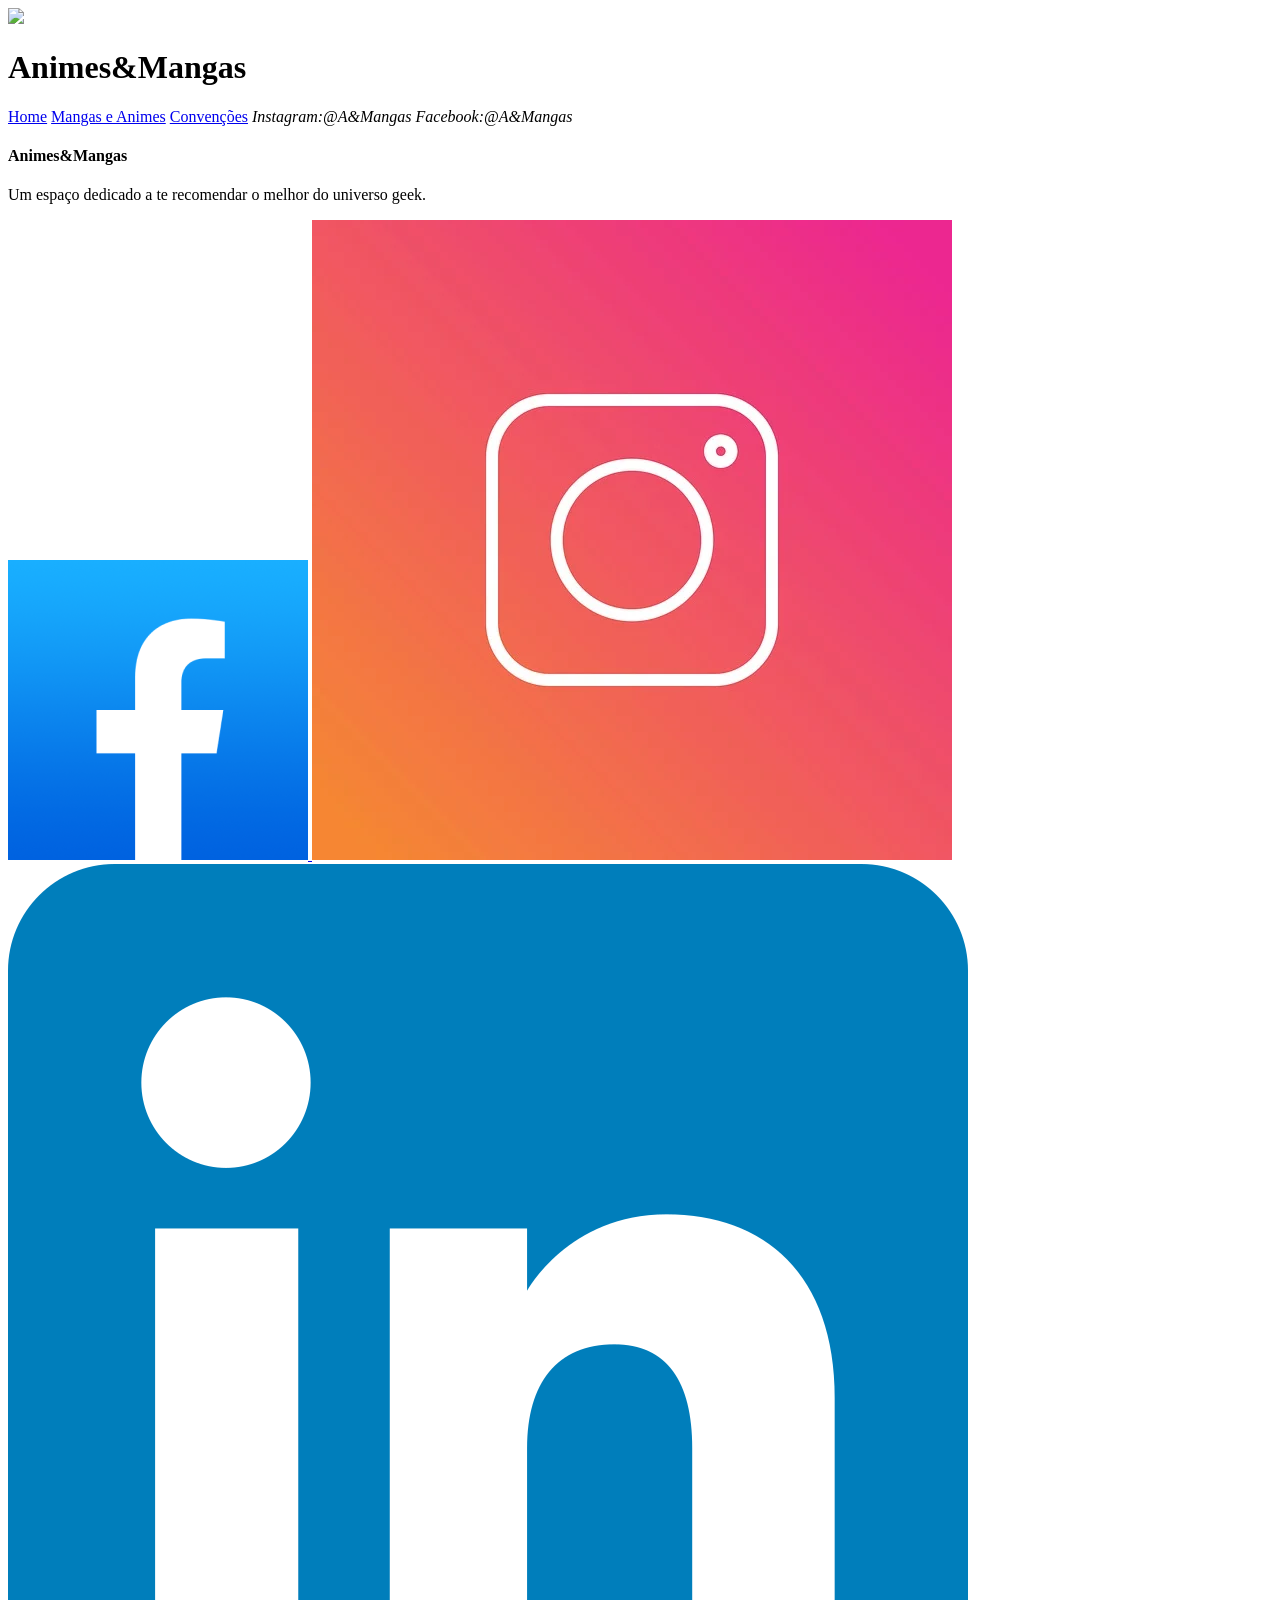
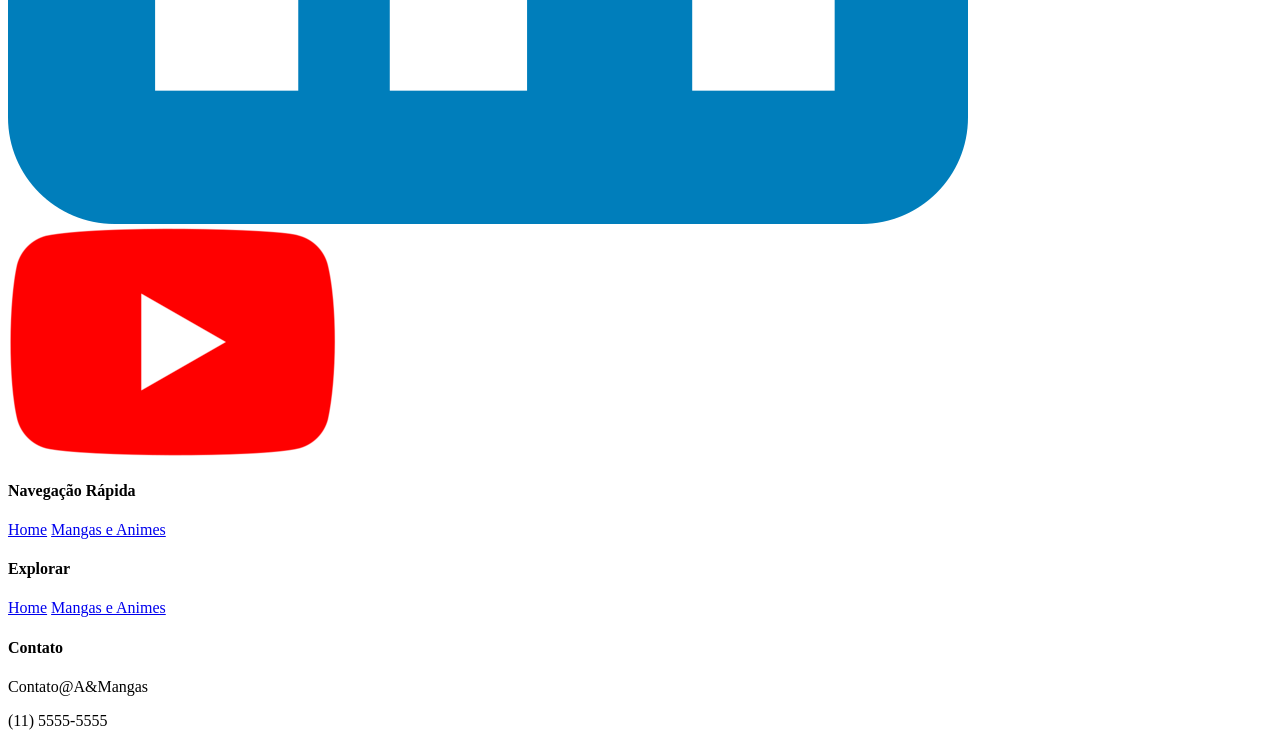
==== conv.html @ 4c9ed5b7 "Inicio Alterações  nos htmls, css e js do html ma" ====
<!DOCTYPE html>
<html lang="en">
<head>
    <meta charset="UTF-8">
    <meta name="viewport" content="width=device-width, initial-scale=1.0">
    <title>Aimes&Mangas</title>
</head>
<body>
     <header>
        <img src="log.png">
        <h1>Animes&Mangas</h1>

        <a href="index.html">Home</a>
        <a href="ma.html">Mangas e Animes</a>
        <a href="conv.html">Convenções</a>
        <i>Instagram:@A&Mangas</i>
        <i>Facebook:@A&Mangas</i>
    </header>

     <footer>

    <div class="footer-container">


        <!-- LOGO / DESCRIÇÃO -->

        <div class="footer-coluna">

            <h4>Animes&Mangas</h4>

            <p>
                Um espaço dedicado a te recomendar o melhor do universo geek.
            </p>


            <!-- REDES SOCIAIS -->

            <div class="redes">

                <a href="#">
                    <img src="face.png" alt="Facebook">
                </a>

                <a href="#">
                    <img src="insta.png" alt="Instagram">
                </a>

                <a href="#">
                    <img src="link.png" alt="Linkedin">
                </a>

                <a href="#">
                    <img src="you.png" alt="Youtube">
                </a>

            </div>

        </div>


        <!-- NAVEGAÇÃO -->

        <div class="footer-coluna">

            <h4>Navegação Rápida</h4>

            <a href="index.html">Home</a>

            <a href="ma.html">Mangas e Animes</a>


        </div>


        <!-- EXPLORAR -->

        <div class="footer-coluna">

            <h4>Explorar</h4>

            <a href="index.html">Home</a>


             <a href="ma.html">Mangas e Animes</a>



            
        </div>


        <!-- CONTATO -->

        <div class="footer-coluna">

            <h4>Contato</h4>

            <p>Contato@A&Mangas</p>

            <p>(11) 5555-5555</p>

        </div>

    </div>
</footer>
</body>
</html>
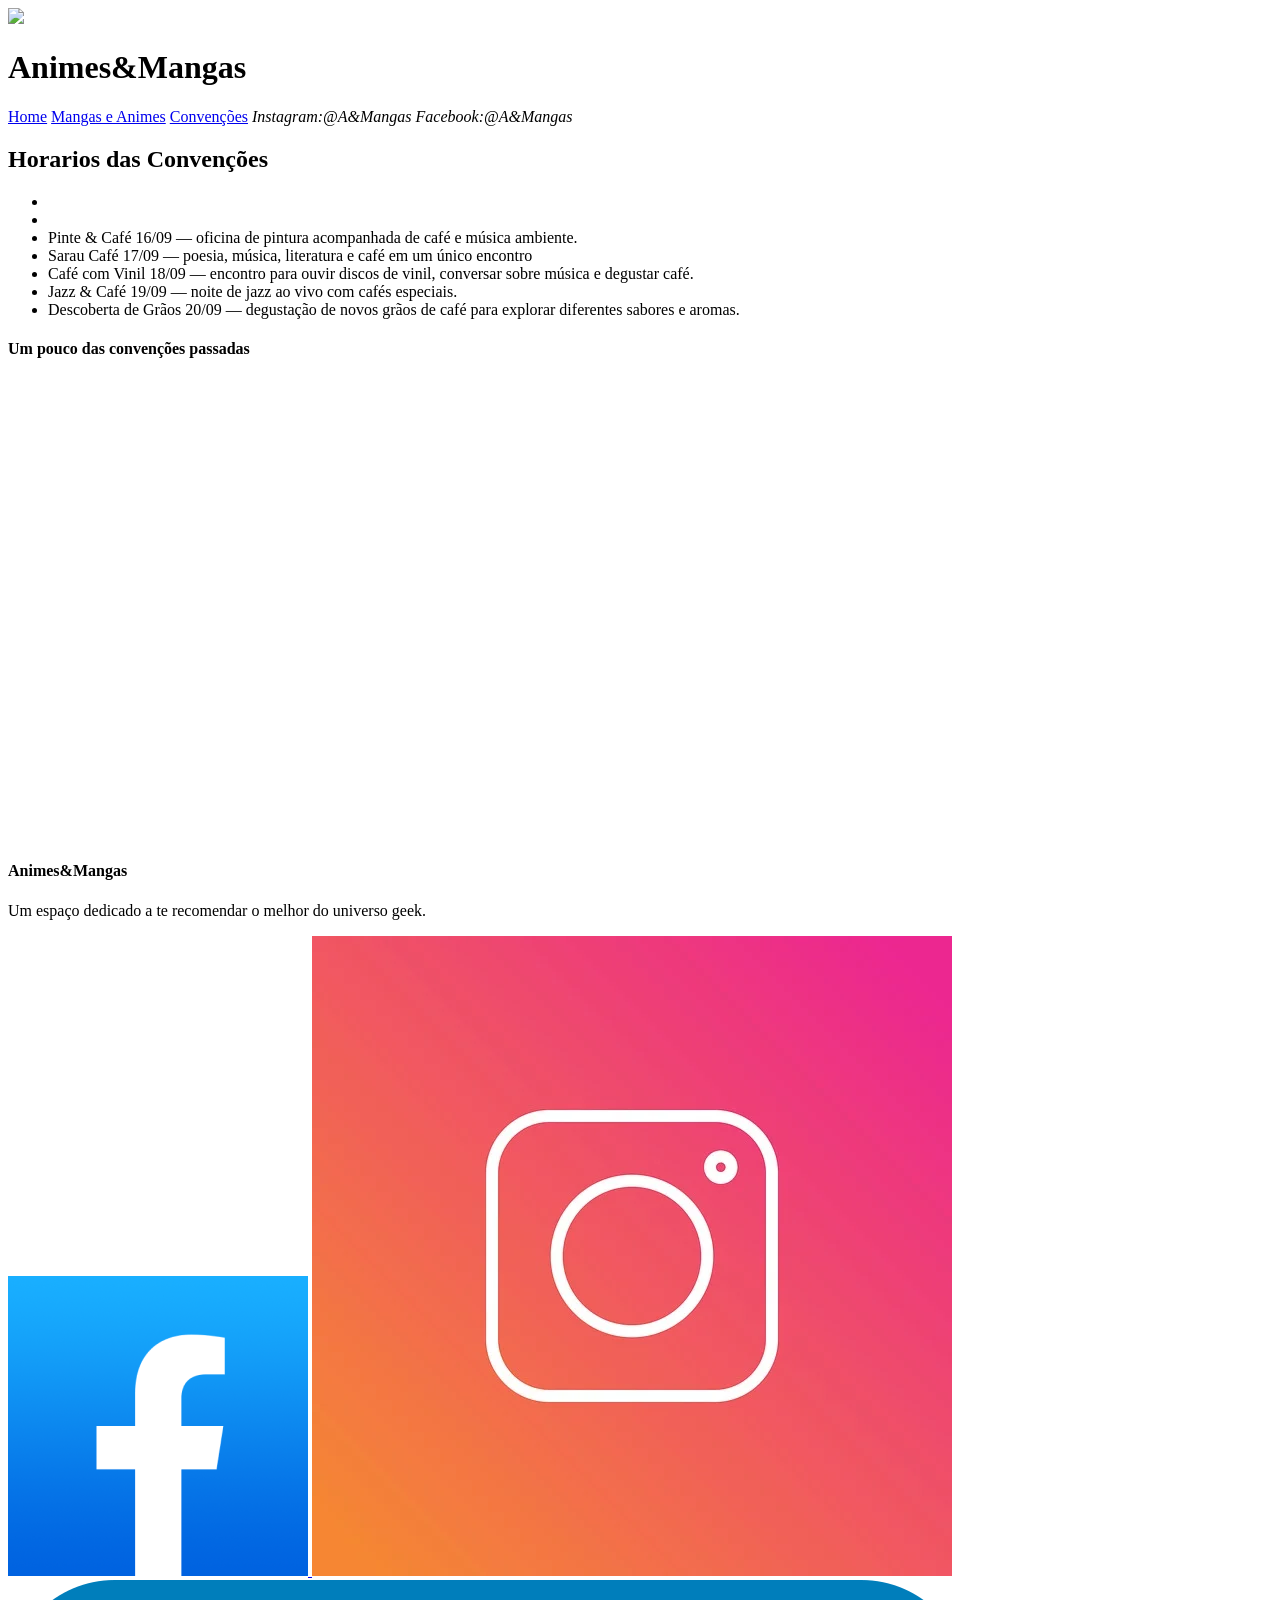
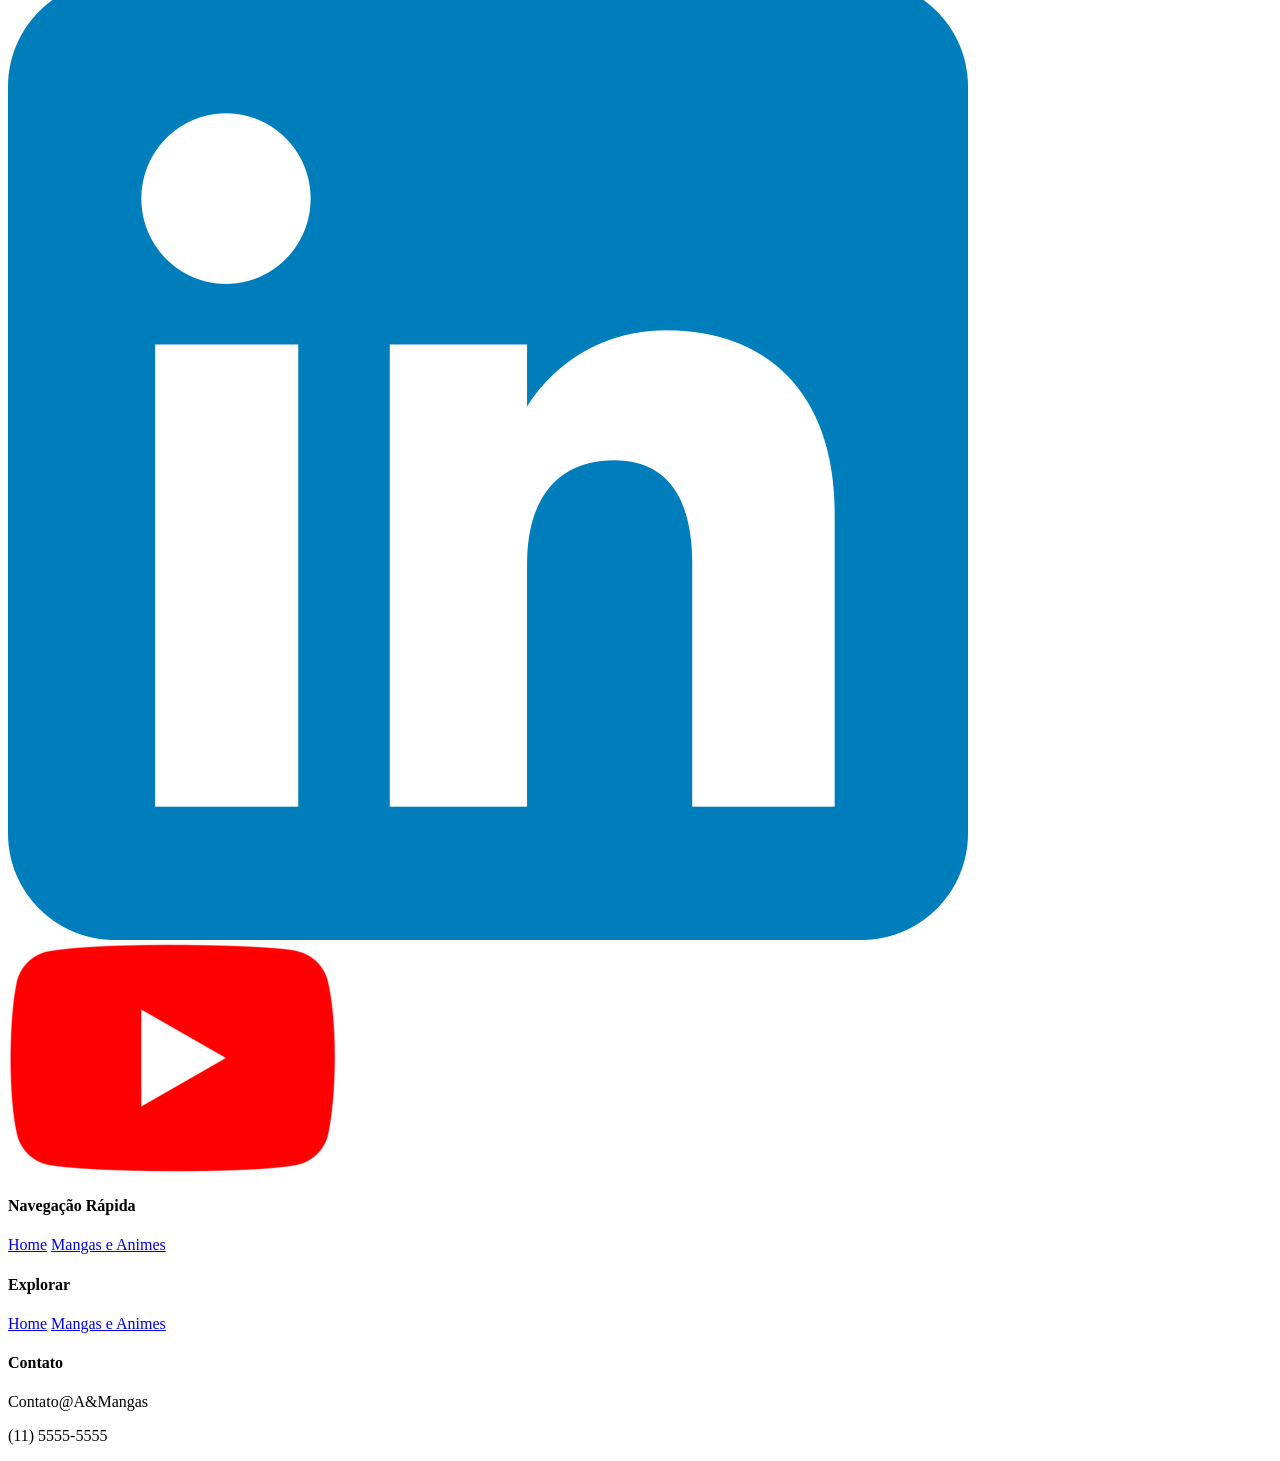
==== commit 0224dde6: "Alteração do conv e do js finalizou o js e começou a alteração da conv" ====
--- a/conv.html
+++ b/conv.html
@@ -16,6 +16,41 @@
         <i>Instagram:@A&Mangas</i>
         <i>Facebook:@A&Mangas</i>
     </header>
+
+     <div class="container">
+        <div class="divEscura">
+        <h2>Horarios das Convenções</h2>
+        <ul>
+          <li></li>
+          <li></li>
+        <li>Pinte & Café 16/09 — oficina de pintura acompanhada de café e música ambiente.</li>
+        <li>Sarau Café 17/09 — poesia, música, literatura e café em um único encontro</li>
+        <li>Café com Vinil 18/09 — encontro para ouvir discos de vinil, conversar sobre música e degustar café.</li>
+        <li>Jazz & Café 19/09 — noite de jazz ao vivo com cafés especiais.</li>
+        <li>Descoberta de Grãos 20/09 — degustação de novos grãos de café para explorar diferentes sabores e aromas.</li>
+        </ul>
+        </div>
+      </div>
+           <h4>Um pouco das convenções passadas</h4>
+        <div class="V">
+             <div class="susa">
+               <video autoplay muted loop>
+                <source src="espresso.mp4">
+               </video>
+            </div>
+
+              <div class="susa">
+                 <video autoplay muted loop>
+                <source src="artee.mp4">
+               </video>
+            </div>
+
+              <div class="susa">
+                 <video autoplay muted loop>
+                <source src="sal.mp4">
+               </video>
+            </div>
+        </div>
 
      <footer>
 
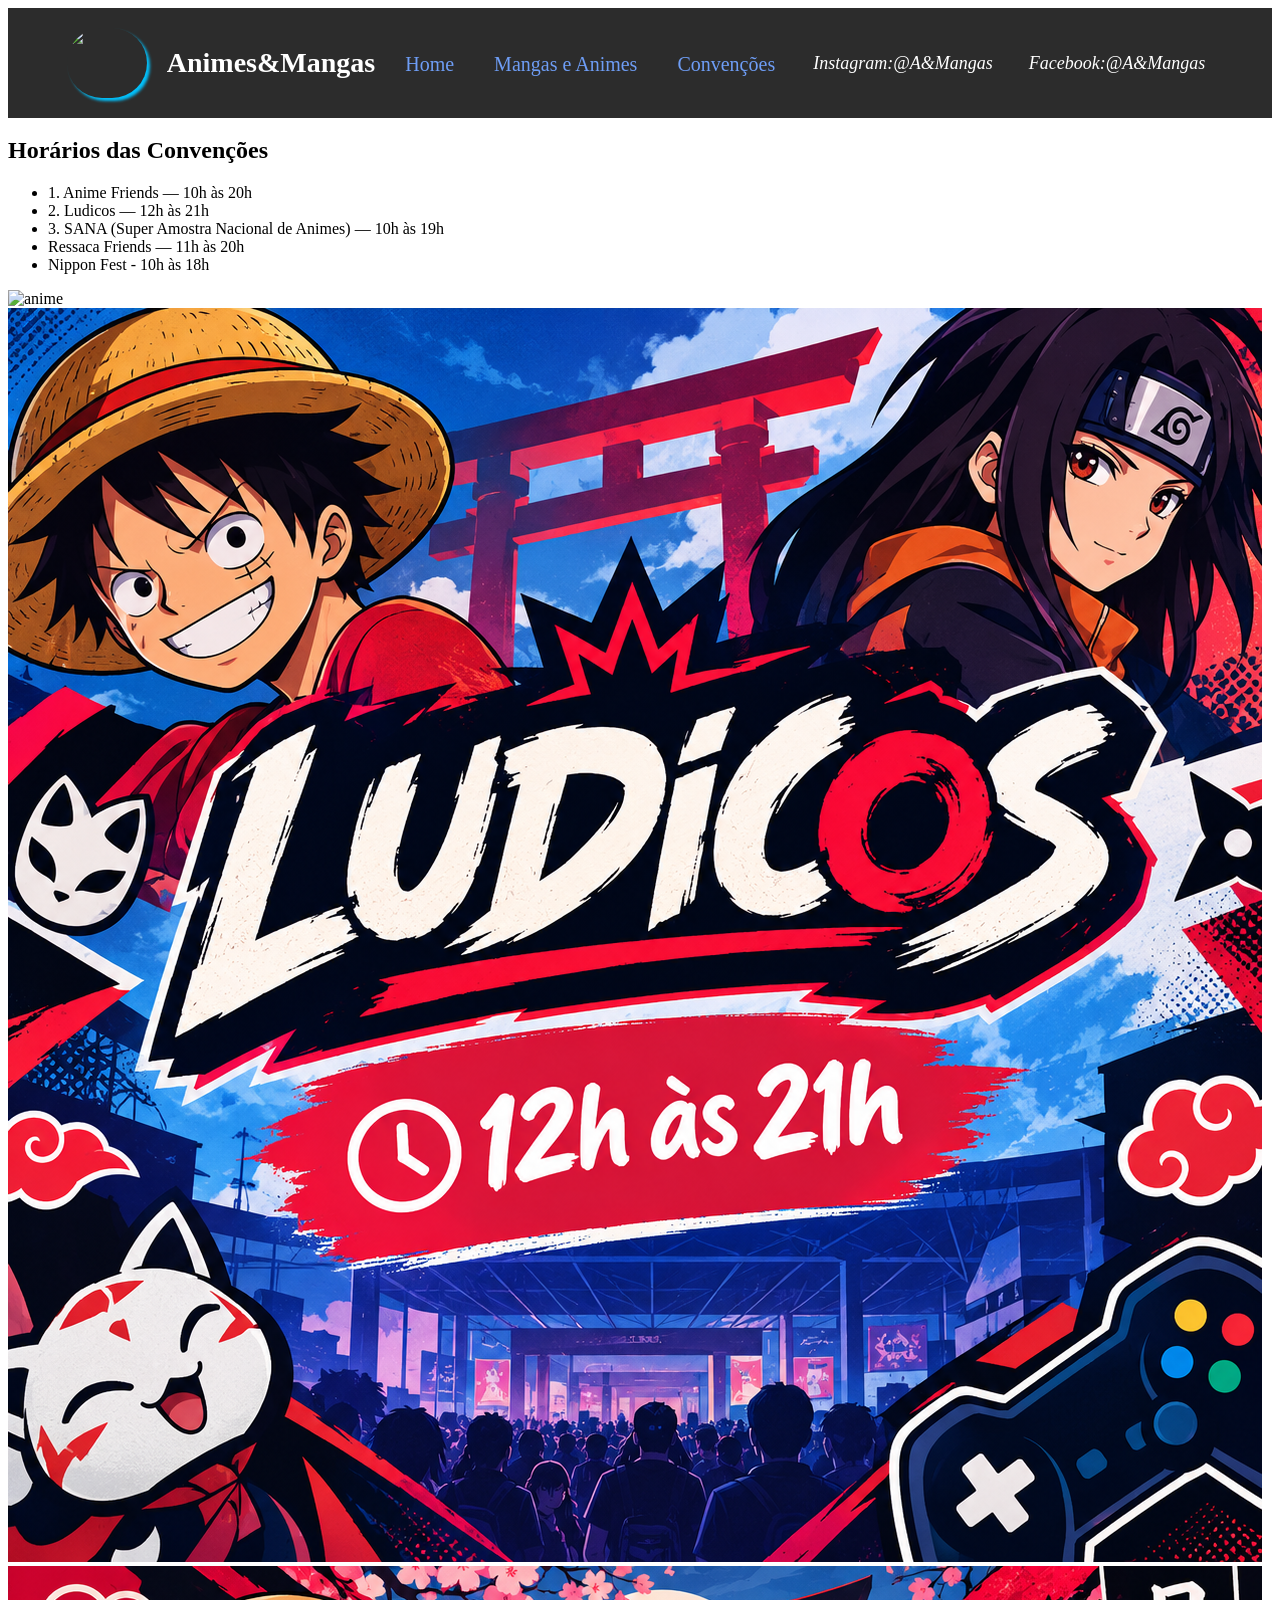
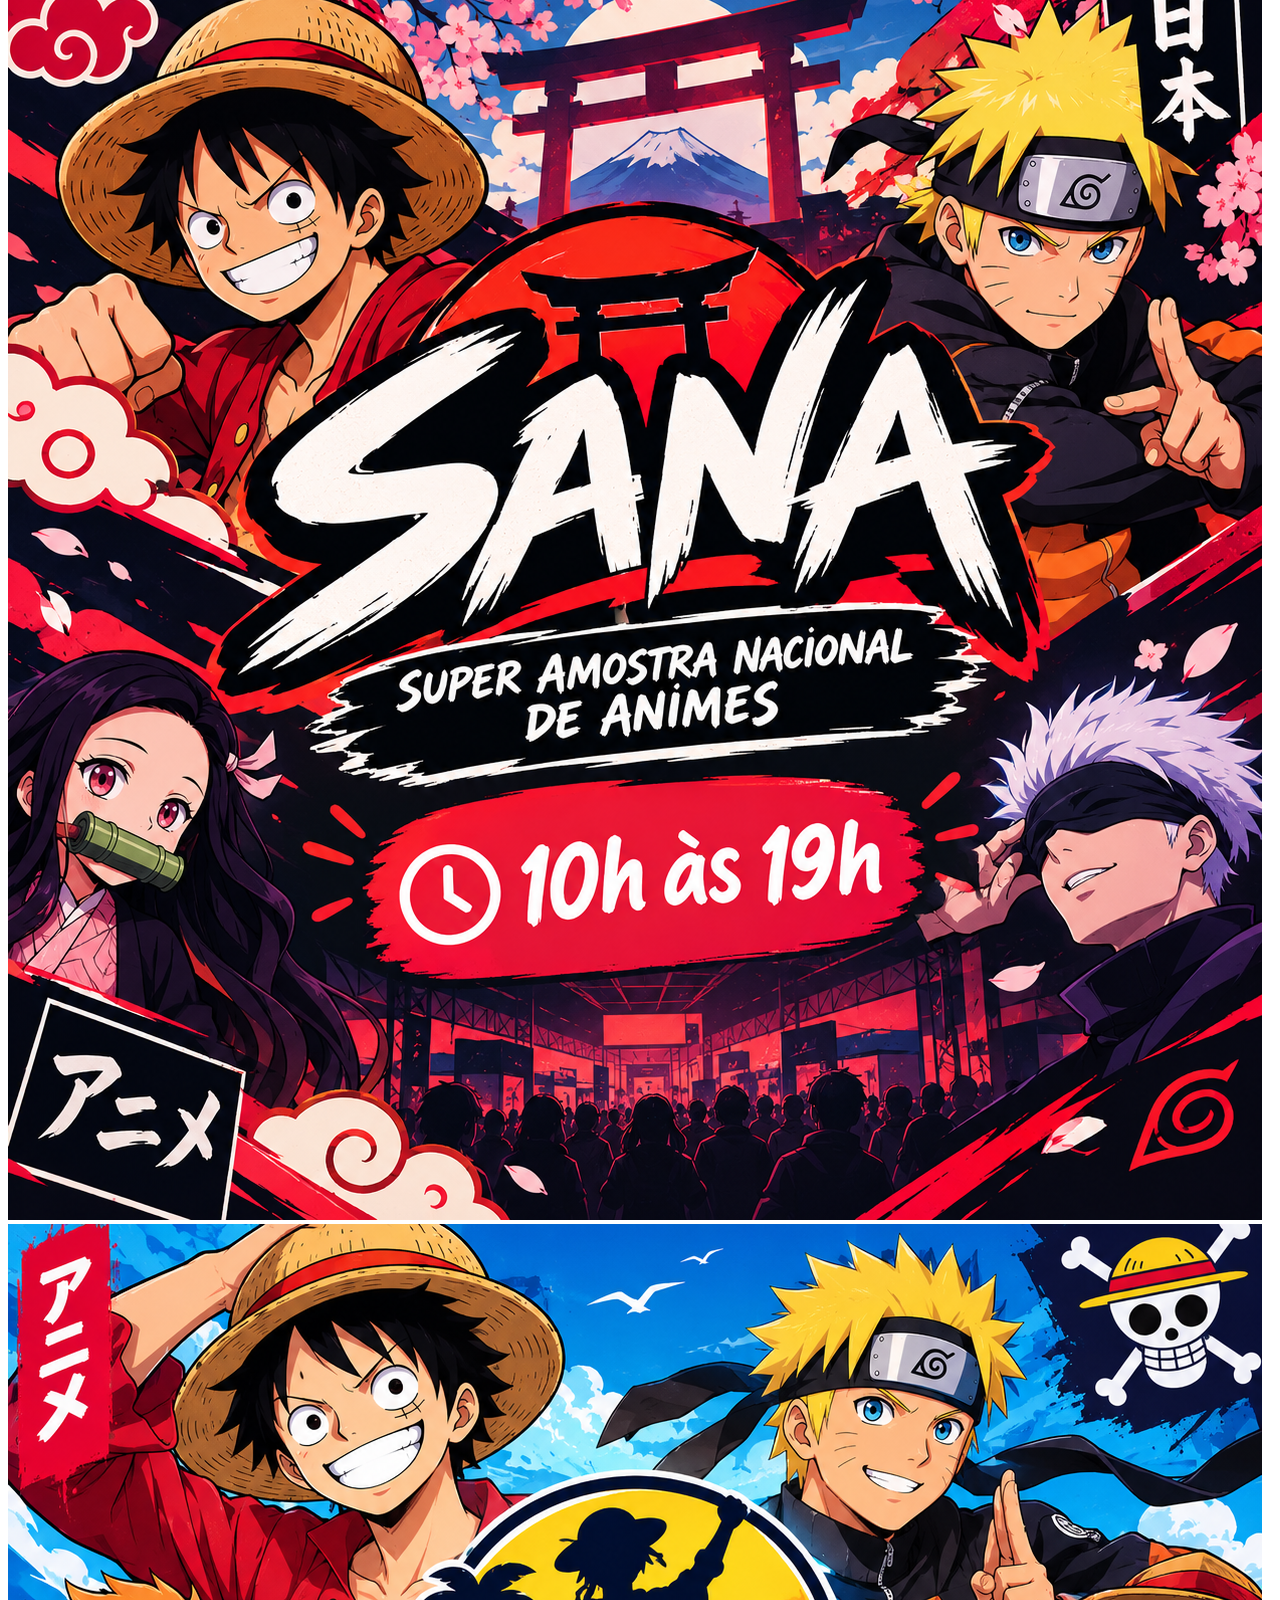
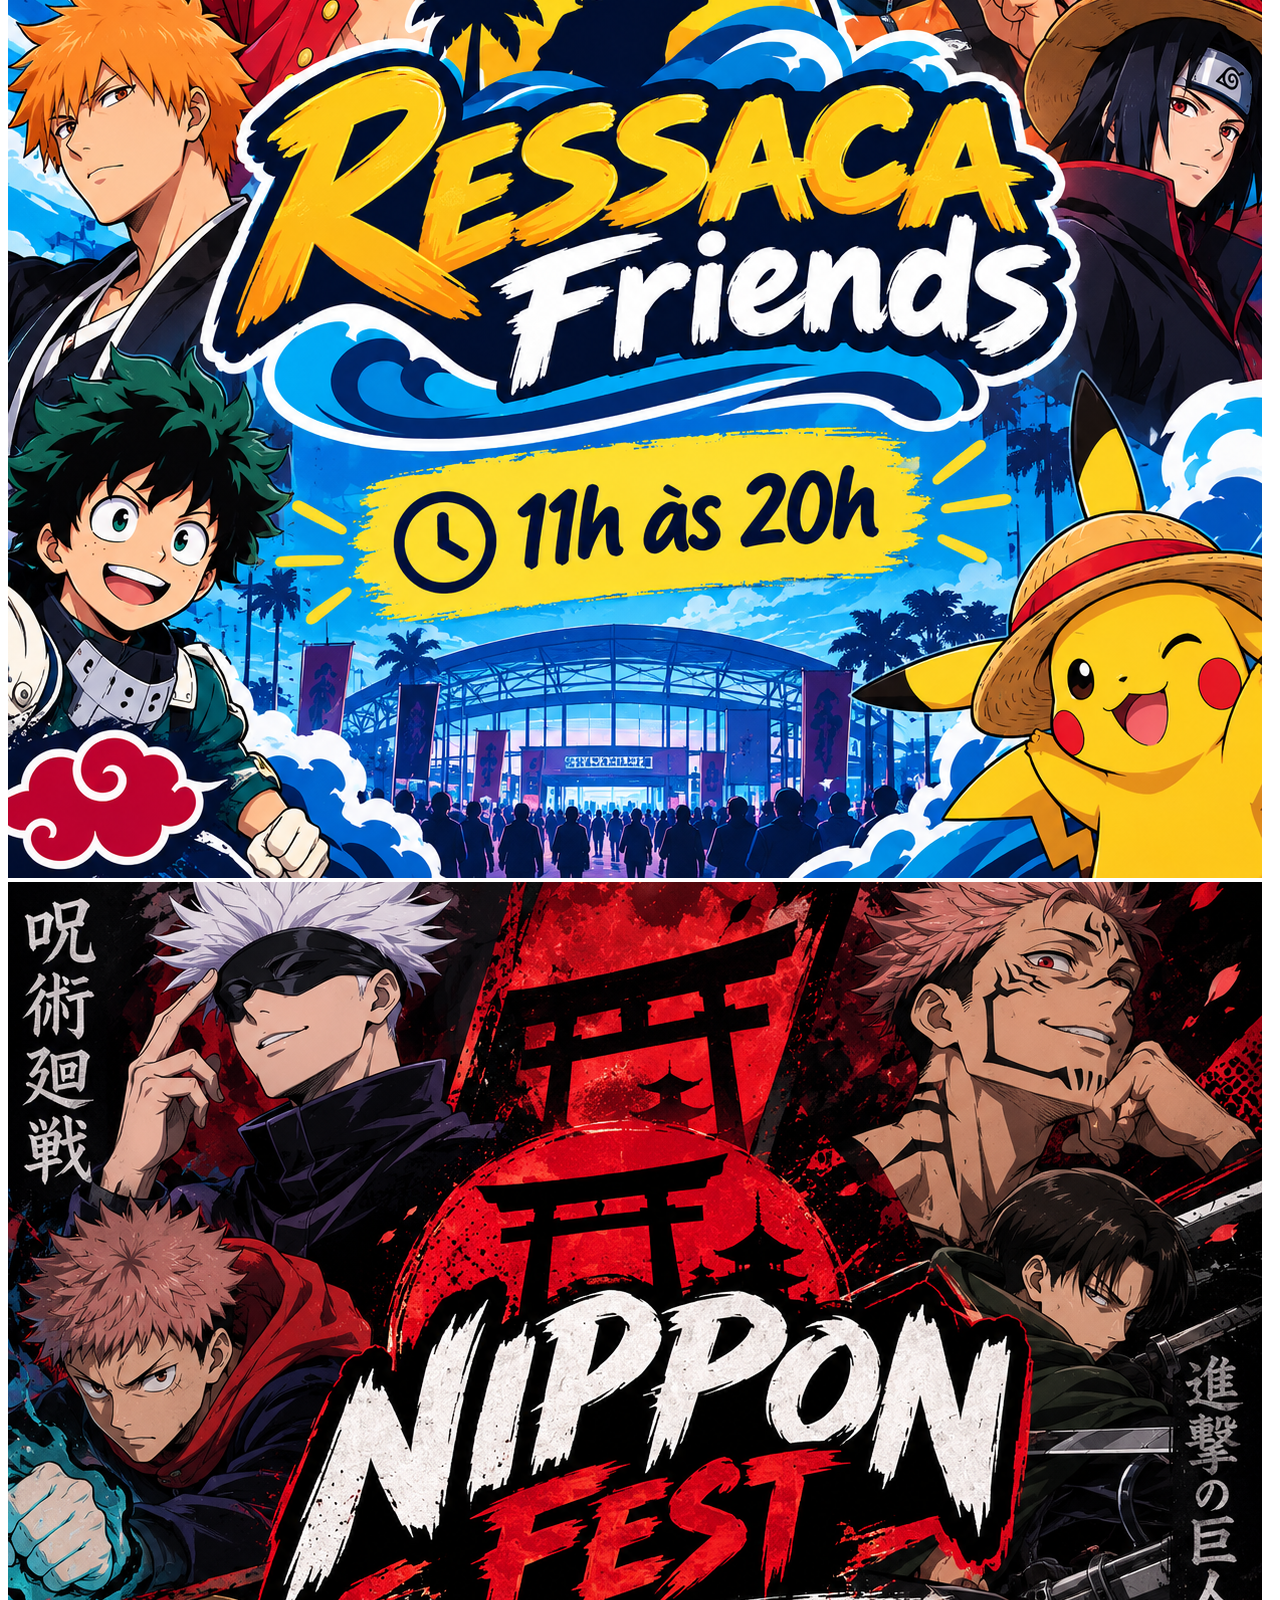
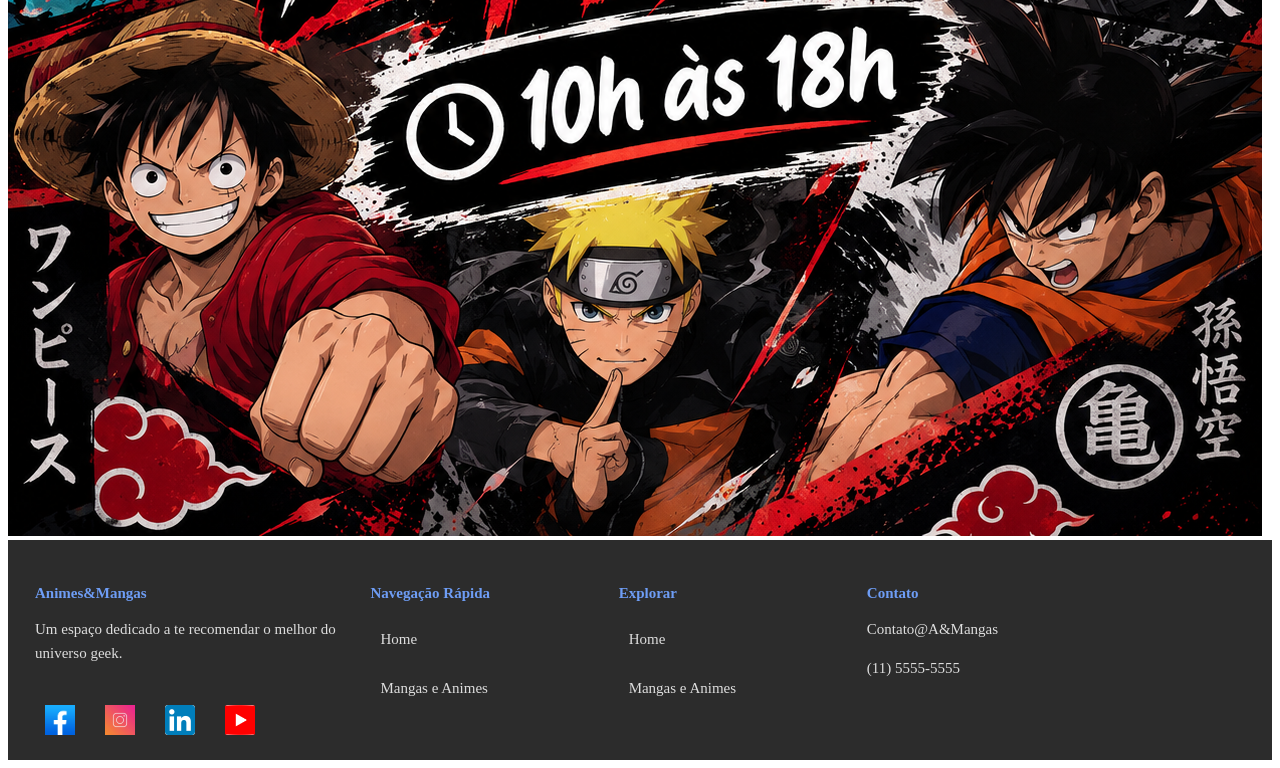
==== commit 1810c157: "Adição e Alterações finais no conv Adição de imagens e alterações no html conv" ====
--- a/conv.html
+++ b/conv.html
@@ -4,6 +4,9 @@
     <meta charset="UTF-8">
     <meta name="viewport" content="width=device-width, initial-scale=1.0">
     <title>Aimes&Mangas</title>
+      <link rel="stylesheet" href="css/footer.css">
+    <link rel="stylesheet" href="css/header.css">
+    <link rel="stylesheet" href="css/lii.css">
 </head>
 <body>
      <header>
@@ -19,39 +22,39 @@
 
      <div class="container">
         <div class="divEscura">
-        <h2>Horarios das Convenções</h2>
+        <h2>Horários das Convenções</h2>
         <ul>
-          <li></li>
-          <li></li>
-        <li>Pinte & Café 16/09 — oficina de pintura acompanhada de café e música ambiente.</li>
-        <li>Sarau Café 17/09 — poesia, música, literatura e café em um único encontro</li>
-        <li>Café com Vinil 18/09 — encontro para ouvir discos de vinil, conversar sobre música e degustar café.</li>
-        <li>Jazz & Café 19/09 — noite de jazz ao vivo com cafés especiais.</li>
-        <li>Descoberta de Grãos 20/09 — degustação de novos grãos de café para explorar diferentes sabores e aromas.</li>
+          <li>1. Anime Friends — 10h às 20h</li>
+          <li>2. Ludicos — 12h às 21h</li>
+        <li>3. SANA (Super Amostra Nacional de Animes) — 10h às 19h</li>
+        <li>Ressaca Friends — 11h às 20h</li>
+        <li>Nippon Fest - 10h às 18h</li>
         </ul>
         </div>
       </div>
-           <h4>Um pouco das convenções passadas</h4>
-        <div class="V">
+             <div class="V">
              <div class="susa">
-               <video autoplay muted loop>
-                <source src="espresso.mp4">
-               </video>
+              <img src="con.png" alt="anime">
             </div>
 
               <div class="susa">
-                 <video autoplay muted loop>
-                <source src="artee.mp4">
-               </video>
+               <img src="lud.png" alt="convenção">
             </div>
 
               <div class="susa">
-                 <video autoplay muted loop>
-                <source src="sal.mp4">
-               </video>
+                <img src="sana.png" alt="sana">
             </div>
+
+         <div class="susa">
+            <img src="recc.png" alt="ressaca">
+         </div>
+
+         <div class="susa">
+            <img src="fest.png" alt="fest">
+         </div>
         </div>
 
+       
      <footer>
 
     <div class="footer-container">
--- a/css/footer.css
+++ b/css/footer.css
@@ -0,0 +1,109 @@
+footer {
+    background-color: #2c2c2c;
+    color: white;
+    padding-right: 160px;
+}
+
+
+.footer-container {
+
+    max-width: 1050px;
+
+    margin: auto;
+
+    padding: 25px;
+
+    display: grid;
+
+    grid-template-columns:
+        1.4fr 1fr 1fr 1fr;
+
+    gap: 30px;
+}
+
+
+.footer-coluna h4 {
+
+    color:  #6e9df5;
+
+    font-size: 15px;
+
+    margin-bottom: 12px;
+}
+
+
+.footer-coluna p,
+.footer-coluna a {
+
+    color: #ddd;
+
+    font-size: 15px;
+
+    line-height: 1.6;
+}
+
+
+.footer-coluna a {
+
+    display: block;
+
+    text-decoration: none;
+
+    transition: 0.3s;
+}
+
+
+.footer-coluna a:hover {
+
+    color: #1035b1;
+
+    transform: translateX(4px);
+}
+
+
+/* REDES SOCIAIS */
+
+.redes {
+
+    display: flex;
+
+    gap: 10px;
+
+    margin-top: 12px;
+}
+
+
+.redes a {
+
+    width: 30px;
+
+    height: 30px;
+
+    display: flex;
+
+    align-items: center;
+
+    justify-content: center;
+
+    background-color: white;
+
+    color: #0b4c55;
+
+    border-radius: 3px;
+
+    transition: 0.3s;
+}
+
+
+.redes a:hover {
+
+    background-color: #588af7;
+
+    transform: translateY(-4px);
+}
+
+.redes img{
+    width: 100%;
+    height: 100%;
+    object-fit: cover;
+}
--- a/css/header.css
+++ b/css/header.css
@@ -0,0 +1,40 @@
+
+
+header {
+    background-color: #2c2c2c; 
+    color: #ffffff; 
+    padding: 20px 10px; 
+    font-size: 14px;  
+    display: flex;
+    justify-content: center;
+    gap: 20px;
+}
+
+ a {
+    color: #6e9df5; 
+    text-decoration: none;
+    margin: 0 10px;
+    margin-top: 25px;
+    font-size: 20px;
+   
+}
+
+ a:hover {
+    text-decoration: none;
+}
+
+
+ header img{
+
+  width: 80px;   
+  height: auto;  
+  border-radius: 40px;
+  box-shadow:3px 3px 3px rgb(2, 193, 252); 
+}
+
+ i {
+    margin: 0 8px;
+    font-size: 18px;
+    cursor: pointer;
+    margin-top: 25px;
+}
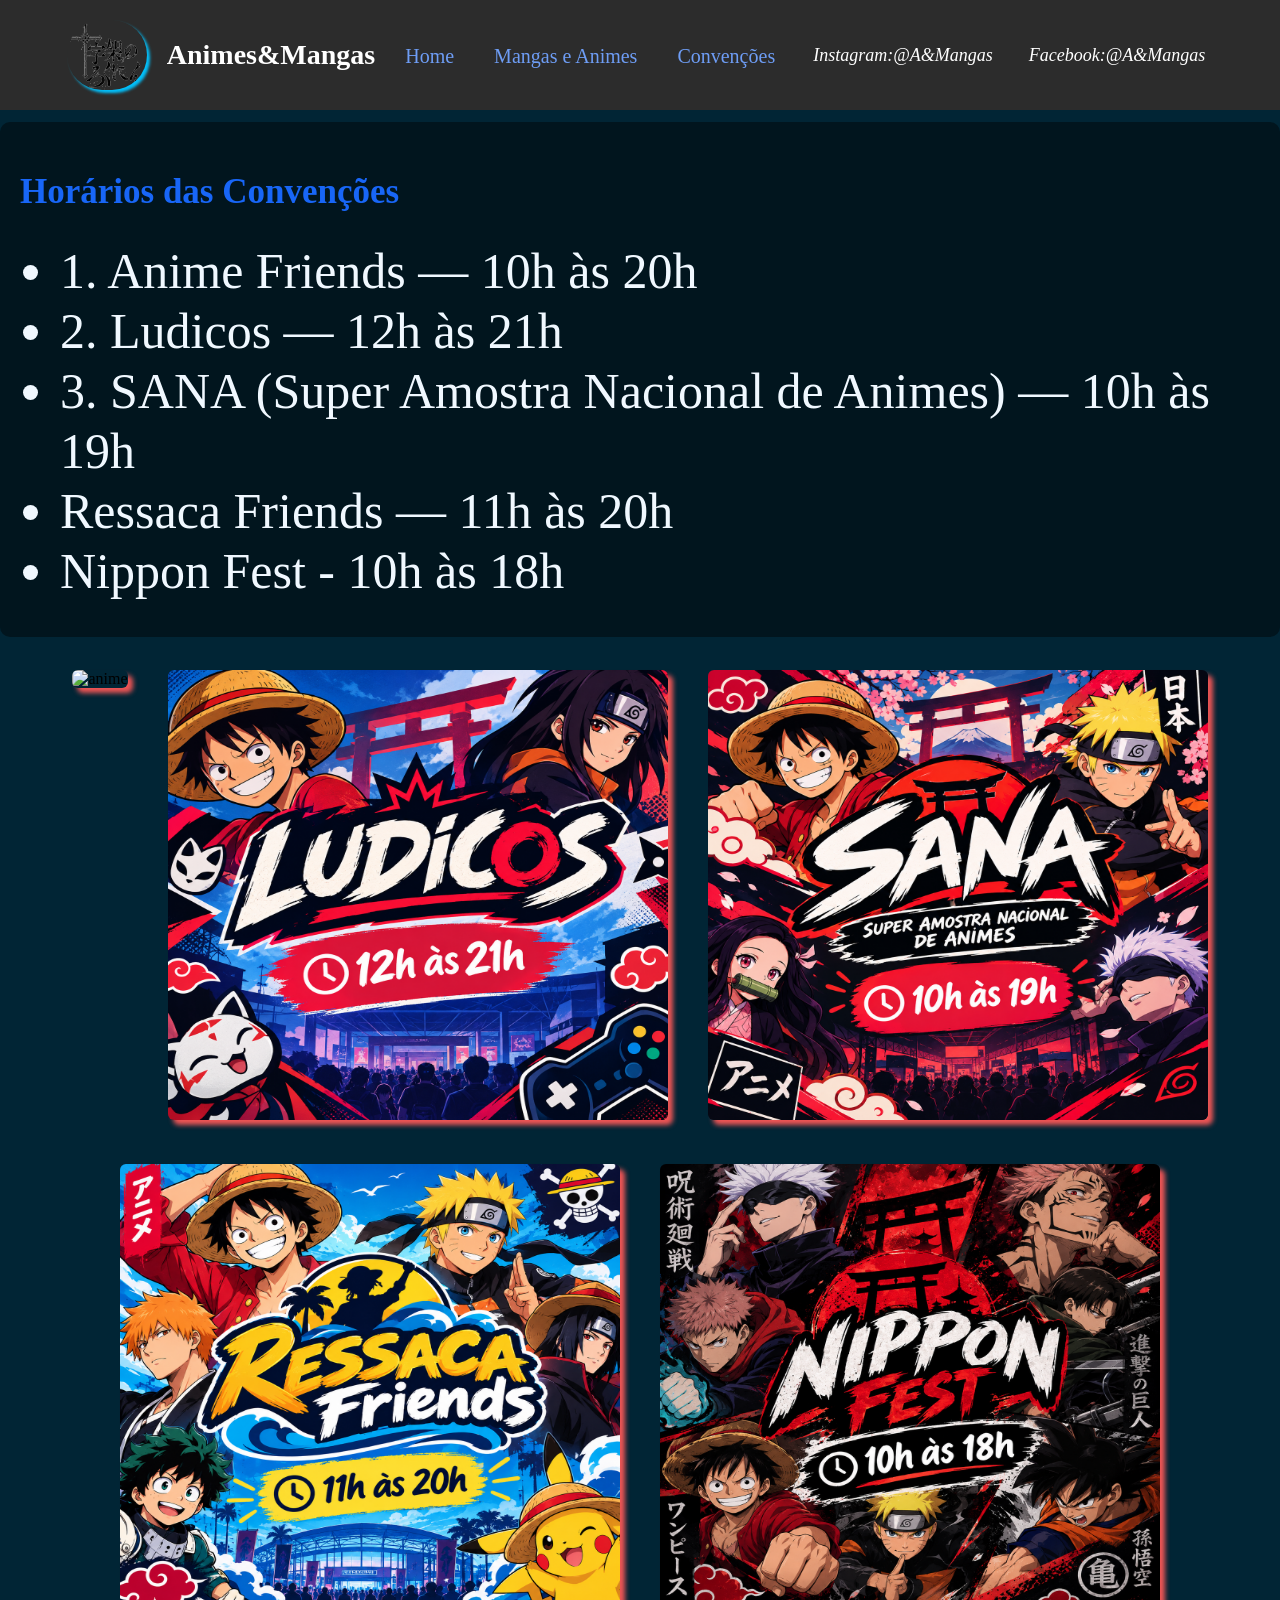
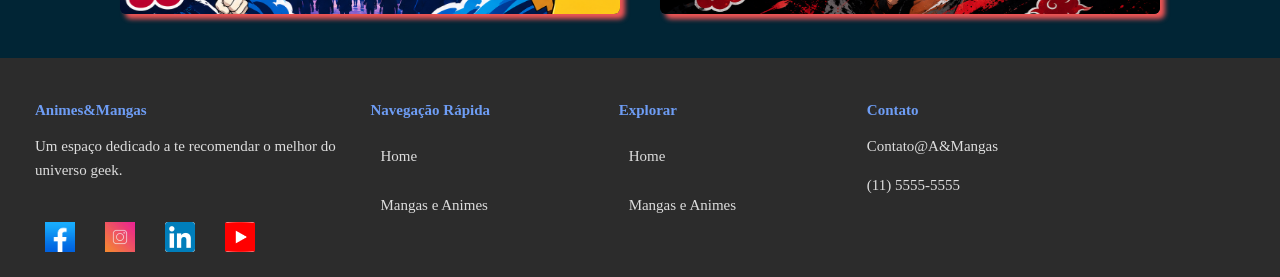
==== commit 39081697: "Alteração dos css e adiçãp da log A adição da logo e a modificação da cor de fundo do body" ====
--- a/conv.html
+++ b/conv.html
@@ -10,7 +10,7 @@
 </head>
 <body>
      <header>
-        <img src="log.png">
+        <img src="logg.png">
         <h1>Animes&Mangas</h1>
 
         <a href="index.html">Home</a>
--- a/css/header.css
+++ b/css/header.css
@@ -30,6 +30,7 @@
   height: auto;  
   border-radius: 40px;
   box-shadow:3px 3px 3px rgb(2, 193, 252); 
+ 
 }
 
  i {
--- a/css/lii.css
+++ b/css/lii.css
@@ -0,0 +1,47 @@
+.V{
+    display: flex;
+    justify-content: center;
+    gap: 40px;
+    flex-wrap: wrap;
+    margin-top: 20px;
+    margin-bottom: 40px;
+}
+.susa img{
+    width: 500px;
+    height: 450px;
+    box-shadow: 5px 5px 5px #f05555;
+    border-radius: 6px;
+}
+
+.susa:hover{
+ transform: scale(1.05);
+}
+
+li{
+    color: aliceblue;
+    font-size: 50px;
+   line-height: 60px;
+}
+.container{
+     display: flex;
+    flex-direction: column;
+    justify-content: center;
+    align-items: center;
+    height: 60vh;  
+  
+}
+h2{
+    color: rgb(24, 102, 247);
+    font-size: 35px;
+}
+.divEscura{
+    background-color: rgba(0, 0, 0, 0.445);
+    padding: 20px;
+    border-radius: 10px;
+
+}
+body{
+    margin: 0;
+    background-color:  rgb(1, 37, 53);
+}
+
